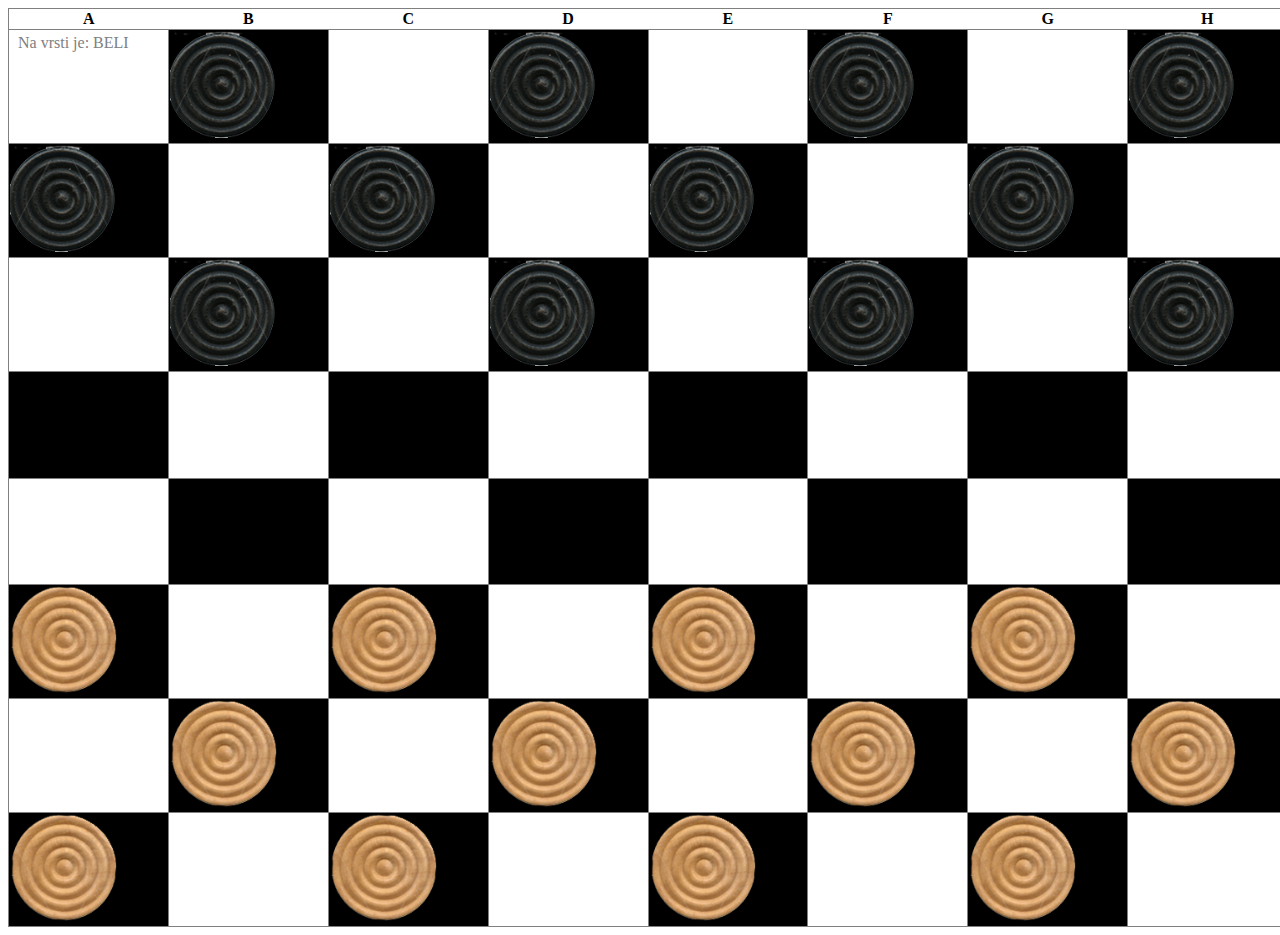
==== www/index.html @ f145a249 "width_fix_v2" ====
<!DOCTYPE HTML>
<html>
    <!--
    Izdelajte igro Dama za dva človeška igralca. Dama se igra s krogci na šahovnici velikosti 8 × 8 polj.
    Vsak igralec prične igro z 12 krogci, ki so razvrščeni na črna polja v treh vrsticah 
    (en igralec na enem, drugi
    ,na drugem koncu šahovnice). 
    Igralca izmenično premikata krogce enega za drugim. Krogec se lahko premakne za največ eno polje v diagonalni smeri.
    Premik za več polj je možen samo takrat, ko se preskoči nasprotnikov krogec in je to moč storiti tudi v naslednji potezi. 
    S preskakovanjem krogcev odstranjujemo nasprotnikove krogce.
    Premikanje krogcev je možno samo naprej. kadar krogec doseže nasprotnikov rob šahovnice, se spremeni v damo, ki se lahko premika tudi diagonalno nazaj.
    Cilj igre je odstraniti čim več ali vse nasprotnikove krogce. Natančnejša navodila si poglejte na spletu. 
    Igralec lahko ponudi predajo ali neodločen rezultat, nasprotnik to sprejme ali zavrne
    -->
    <head>
        <meta charset="UTF-8">
        <title>Dama</title>
        <meta name="viewport" content="width=device-width,initial-scale=1"/>
        <!--  <link rel="stylesheet" href="css/themes/default/jquery.mobile-1.4.5.min.css">
       
          <script src="js/jquery.mobile-1.4.5.min.js"></script>-->
        <script src="js/jquery.js"></script>

        <script type="text/javascript" charset="utf-8" src="cordova.js"></script>  
        <link rel="stylesheet" href="css/style.css">
        <script>
            var na_vrsti = 1; //igralce na vrsti
            var st_belih = 12;
            var st_crnih = 12;
            $(document).bind("mobileinit", function() {
                $.mobile.touchOverflowEnabled = true;
            });
            function na_vrsti_display() {
                turn(na_vrsti);
                if (na_vrsti === 1)
                    $("#igralec").html("BELI");
                else
                    $("#igralec").html("ČRNI");
            }


            function menu_show()
            {
                if ($("#menu").attr("data-displayed") === "0")
                {
                    $("#menu").slideToggle('slow', function() {
                    });
                    $("#menu").css('z-index', 11);
                    $("#menu").attr("data-displayed", "1");
                }
                else
                {
                    $("#menu").slideToggle('slow', function() {
                    });
                    setTimeout(300, function() {
                        $("#menu").css('z-index', -20);
                    });
                    $("#menu").attr("data-displayed", "0");
                }
            }
            function popup_show(selector)
            {
                if ($(selector).attr("data-displayed") === "0")
                {
                    $(selector).slideToggle('slow', function() {
                    });
                    $(selector).css('z-index', 11);
                    $(selector).attr("data-displayed", "1");
                }
                else
                {
                    $(selector).slideToggle('slow', function() {
                    });
                    setTimeout(300, function() {
                        $(selector).css('z-index', -20);
                    });
                    $(selector).attr("data-displayed", "0");
                }
            }
            function init() {
                document.addEventListener("deviceready", startup, false);
            }
            function startup() {
                document.addEventListener("menubutton", menu_show, false);
            }


            function doOnOrientationChange()
            {
                switch (window.orientation)
                {
                    case -90:
                    case 90:
                        // alert('landscape');
                        $("table td").css("width", $(window).width() / 8 + "px");
                        $(".img").css("height", visina_tr + "px");
                        //$("table").css("width", $(window).width() + "px");
                        //$(".img").css("margin-left", ($("#" + selector).width() / 2) - ($("#" + selector + " img").width() / 2) + "px");
                        break;
                    default:
                        // alert('portrait');
                        $("table td").css("width", $(window).width() / 8 + "px");
                        $(".img").css("height", visina_tr + "px");
                       // $("table").css("width", $(window).width() + "px");
                        //$(".img").css("margin-left", ($("#" + selector).width() / 2) - ($("#" + selector + " img").width() / 2) + "px");
                        break;
                }
            }
            window.addEventListener('orientationchange', doOnOrientationChange);
            function setup_krogcev()
            {
                $("table tr td").each(function() {
                    $(this).html("");
                });

                // setup krogcev
                //beli
                var visina_tr = ($(window).height() - $(window).height() * 0.05) / 8;
                var z_x = 5;
                var z_y = 0;
                for (var i = 0; i < 12; i++)
                {
                    var selector = "p_" + z_x + z_y;
                    $("#" + selector).html('<img onclick="click_dame(' + z_x + ',' + z_y + ',1,1)" data-barva="1" class="img" src="imgs/beli.png" alt="beli" />');
                    if (z_y === 7)//gre v novo vrstico
                    {
                        z_y = 0;
                        z_x++;
                    }
                    else if (z_y === 6)//gre v novo vrstico
                    {
                        z_y = 1;
                        z_x++;
                    }
                    else
                        z_y += 2; //naslednji
                }
                //crni
                var z_x = 0;
                var z_y = 1;
                for (var i = 0; i < 12; i++)
                {
                    var selector = "p_" + z_x + z_y;
                    $("#" + selector).html('<img onclick="click_dame(' + z_x + ',' + z_y + ',1,2)" data-barva="2" class="img" data-tip="1"  src="imgs/crni.png" alt="crni" />');
                    if (z_y === 7)//gre v novo vrstico
                    {
                        z_y = 0;
                        z_x++;
                    }
                    else if (z_y === 6)//gre v novo vrstico
                    {
                        z_y = 1;
                        z_x++;
                    }
                    else
                        z_y += 2; //naslednji
                }
                $(".img").css("height", visina_tr + "px");
                //$(".img").css("margin-left", ($("#" + selector).width() / 2) - ($("#" + selector + " img").width() / 2) + "px");
                ///---------------------------------------
            }
            function turn(t)
            {
                if (t === 1)
                {
                    $("body").css("-moz-transform", "rotate(0deg");
                    $("body").css("-webkit-transform", "rotate(0deg");
                    $("body").css("transform", "rotate(0deg");
                    $("#tabela").css("-moz-transform", "rotate(0deg");
                    $("#tabela").css("-webkit-transform", "rotate(0deg");
                    $("#tabela").css("transform", "rotate(0deg");
                }
                else
                {
                    $("body").css("-moz-transform", "rotate(-180deg");
                    $("body").css("-webkit-transform", "rotate(-180deg");
                    $("body").css("transform", "rotate(-180deg");
                    $("#tabela").css("-moz-transform", "rotate(180deg");
                    $("#tabela").css("-webkit-transform", "rotate(180deg");
                    $("#tabela").css("transform", "rotate(180deg");
                }
            }
            $(document).ready(function() {
                na_vrsti_display();
                // menu_show();
                $("table").css("width", $(window).width() + "px");
                setup_krogcev();
                $("table td").css("width", $(window).width() / 8 + "px");
                $("table .body ").css("height", ($(window).height() - $(window).height() * 0.05) / 8);
            });
            function nova_click(event)
            {
                event.preventDefault();
                menu_show();
                setup_krogcev();
                na_vrsti = 1;
                pobarvani = false;
                kliknjen_x = -1;
                kliknjen_y = -1;
                obarvani[0] = false;
                obarvani[1] = false;
                obarvani[2] = false;
                obarvani[3] = false;
                pobarvani_koord.forEach(function(entry) {
                    var x1 = entry[0];
                    var y1 = entry[1];
                    var selector = "#p_" + x1 + y1;
                    $(selector).html();
                });
                pobarvani_koord = [];
                na_vrsti_display();
            }
            function predaja_click(event)
            {
                event.preventDefault();
                menu_show();
                if (na_vrsti === 1)
                {
                    $("#igralec_predaja").html("Beli");
                    turn(2);
                }
                else
                {
                    $("#igralec_predaja").html("Črni");
                    turn(1);
                }
                popup_show("#predaja_confirm");
            }
            function neodloceno_click(event)
            {
                event.preventDefault();
                menu_show();
                if (na_vrsti === 1)
                {
                    $("#igralec_predaja").html("Beli");
                    turn(2);
                }
                else
                {
                    $("#igralec_predaja").html("Črni");
                    turn(1);
                }
                popup_show("#neodloceno_confirm");
            }

            function preveri_barvo(selector)
            {
                if ($("#" + selector).find(".img").length)
                {
                    return $("#" + selector).find(".img").attr("data-barva");
                }
                else
                    return -1;
            }
            var pobarvani = false;
            var kliknjen_x = -1;
            var kliknjen_y = -1;
            var obarvani = [false, false, false, false];
            var pobarvani_koord = [];
            function click_dame(x, y, tip, barva)
            {
                var visina_tr = (($(window).height() - $(window).height() * 0.05) / 8) - 2;
                if (pobarvani === false)
                {
                    if (parseInt(tip) === 1 && na_vrsti === 1 && parseInt(barva) === 1)//navadna dama, bela-------------------------------------------------------------------------
                    {
                        var selector1 = "p_" + (parseInt(x) - 1) + (parseInt(y) - 1); //levo gor
                        var x1 = parseInt(x) - 1;
                        var y1 = parseInt(y) - 1;
                        var selector2 = "p_" + (parseInt(x) - 1) + (parseInt(y) + 1); //desno gor
                        var x2 = parseInt(x) - 1;
                        var y2 = parseInt(y) + 1;
                        var noben_pobarvan = false;
                        if ($("#" + selector1).html() === "")
                        {
                            $("#" + selector1).html('<div onclick="premik(' + x1 + ',' + y1 + ',' + tip + ')" style="height:' + visina_tr + 'px;" class="img_ozadje"  ></div>');
                            obarvani[0] = true;
                            noben_pobarvan = true;
                            pobarvani_koord.push([x1, y1]);
                        }
                        else//levo gor je zasedeno
                        {
                            var barva = preveri_barvo(selector1);
                            if (parseInt(barva) === 2)//levo gor je nasprotnikov
                            {
                                var selector3 = "p_" + (parseInt(x) - 2) + (parseInt(y) - 2); //levo gor
                                var x1 = parseInt(x) - 2;
                                var y1 = parseInt(y) - 2;
                                if ($("#" + selector3).html() === "")// 2 POLJA DIAGONALNO LEVO JE PRAZNO
                                {
                                    $("#" + selector3).html('<div onclick="premik(' + x1 + ',' + y1 + ',' + tip + ')" style="height:' + visina_tr + 'px;" class="img_ozadje"  ></div>');
                                    obarvani[0] = true;
                                    noben_pobarvan = true;
                                    pobarvani_koord.push([x1, y1]);
                                }
                            }
                        }
                        if ($("#" + selector2).html() === "")
                        {
                            $("#" + selector2).html('<div onclick="premik(' + x2 + ',' + y2 + ',' + tip + ')" style="height:' + visina_tr + 'px;" class="img_ozadje"  ></div>');
                            obarvani[1] = true;
                            noben_pobarvan = true;
                            pobarvani_koord.push([x2, y2]);
                        }
                        else
                        {
                            var barva = preveri_barvo(selector2);
                            if (parseInt(barva) === 2)//desno gor je nasprotnikov
                            {
                                var selector3 = "p_" + (parseInt(x) - 2) + (parseInt(y) + 2); //desno gor
                                var x2 = parseInt(x) - 2;
                                var y2 = parseInt(y) + 2;
                                if ($("#" + selector3).html() === "")// 2 POLJA DIAGONALNO DESNO JE PRAZNO
                                {
                                    $("#" + selector3).html('<div onclick="premik(' + x2 + ',' + y2 + ',' + tip + ')" style="height:' + visina_tr + 'px;" class="img_ozadje"  ></div>');
                                    obarvani[1] = true;
                                    noben_pobarvan = true;
                                    pobarvani_koord.push([x2, y2]);
                                }
                            }
                        }
                        if (noben_pobarvan)
                        {
                            pobarvani = true;
                            kliknjen_x = x;
                            kliknjen_y = y;
                        }
                    }
                    if (parseInt(tip) === 1 && na_vrsti === 2 && parseInt(barva) === 2)//navadna dama,crna---------------------------------------------------------------------------------
                    {
                        var selector1 = "p_" + (parseInt(x) + 1) + (parseInt(y) - 1); //levo dol
                        var x1 = parseInt(x) + 1;
                        var y1 = parseInt(y) - 1;
                        var selector2 = "p_" + (parseInt(x) + 1) + (parseInt(y) + 1); //desno dol
                        var x2 = parseInt(x) + 1;
                        var y2 = parseInt(y) + 1;
                        var noben_pobarvan = false;
                        if ($("#" + selector1).html() === "")
                        {
                            $("#" + selector1).html('<div onclick="premik(' + x1 + ',' + y1 + ',' + tip + ')" style="height:' + visina_tr + 'px;" class="img_ozadje"  ></div>');
                            obarvani[2] = true;
                            noben_pobarvan = true;
                            pobarvani_koord.push([x1, y1]);
                        }
                        else//levo gor je zasedeno
                        {
                            var barva = preveri_barvo(selector1);
                            if (parseInt(barva) === 1)//levo gor je nasprotnikov
                            {
                                var selector3 = "p_" + (parseInt(x) + 2) + (parseInt(y) - 2); //levo gor
                                var x1 = parseInt(x) + 2;
                                var y1 = parseInt(y) - 2;

                                if ($("#" + selector3).html() === "")// 2 POLJA DIAGONALNO LEVO JE PRAZNO
                                {
                                    $("#" + selector3).html('<div onclick="premik(' + x1 + ',' + y1 + ',' + tip + ')" style="height:' + visina_tr + 'px;" class="img_ozadje"  ></div>');
                                    obarvani[2] = true;
                                    noben_pobarvan = true;
                                    pobarvani_koord.push([x1, y1]);
                                }
                            }
                        }
                        if ($("#" + selector2).html() === "")
                        {
                            $("#" + selector2).html('<div onclick="premik(' + x2 + ',' + y2 + ',' + tip + ')" style="height:' + visina_tr + 'px;" class="img_ozadje"  ></div>');
                            obarvani[3] = true;
                            noben_pobarvan = true;
                            pobarvani_koord.push([x2, y2]);
                        }
                        else//levo gor je zasedeno
                        {
                            var barva = preveri_barvo(selector2);
                            if (parseInt(barva) === 1)//levo gor je nasprotnikov
                            {
                                var selector3 = "p_" + (parseInt(x) + 2) + (parseInt(y) + 2); //levo gor
                                var x2 = parseInt(x) + 2;
                                var y2 = parseInt(y) + 2;
                                if ($("#" + selector3).html() === "")// 2 POLJA DIAGONALNO LEVO JE PRAZNO
                                {
                                    $("#" + selector3).html('<div onclick="premik(' + x2 + ',' + y2 + ',' + tip + ')" style="height:' + visina_tr + 'px;" class="img_ozadje"  ></div>');
                                    obarvani[3] = true;
                                    noben_pobarvan = true;
                                    pobarvani_koord.push([x2, y2]);
                                }
                            }
                        }
                        if (noben_pobarvan)
                        {
                            pobarvani = true;
                            kliknjen_x = x;
                            kliknjen_y = y;
                        }

                    }
                    else if (na_vrsti === parseInt(barva) && tip === 2)//lahko gre nazaj
                    {
                        var nasprotnik = -1;
                        if (na_vrsti === 1)
                            nasprotnik = 2;
                        else if (na_vrsti === 2)
                            nasprotnik = 1;
                        var selector1 = "p_" + (parseInt(x) - 1) + (parseInt(y) - 1); //levo gor
                        var x1 = parseInt(x) - 1;
                        var y1 = parseInt(y) - 1;
                        var selector2 = "p_" + (parseInt(x) - 1) + (parseInt(y) + 1); //desno gor
                        var x2 = parseInt(x) - 1;
                        var y2 = parseInt(y) + 1;
                        var selector3 = "p_" + (parseInt(x) + 1) + (parseInt(y) - 1); //levo dol
                        var x3 = parseInt(x) + 1;
                        var y3 = parseInt(y) - 1;
                        var selector4 = "p_" + (parseInt(x) + 1) + (parseInt(y) + 1); //desno dol
                        var x4 = parseInt(x) + 1;
                        var y4 = parseInt(y) + 1;
                        var noben_pobarvan = false;
                        if ($("#" + selector1).html() === "")
                        {
                            $("#" + selector1).html('<div onclick="premik(' + x1 + ',' + y1 + ',' + tip + ')" style="height:' + visina_tr + 'px;" class="img_ozadje"  ></div>');
                            obarvani[0] = true;
                            noben_pobarvan = true;
                            pobarvani_koord.push([x1, y1]);
                        }
                        else//levo gor je zasedeno
                        {
                            var barva = preveri_barvo(selector1);
                            if (parseInt(barva) === nasprotnik)//levo gor je nasprotnikov
                            {
                                var selector1 = "p_" + (parseInt(x) - 2) + (parseInt(y) - 2); //levo gor
                                var x1 = parseInt(x) - 2;
                                var y1 = parseInt(y) - 2;
                                if ($("#" + selector1).html() === "")// 2 POLJA DIAGONALNO LEVO JE PRAZNO
                                {
                                    $("#" + selector1).html('<div onclick="premik(' + x1 + ',' + y1 + ',' + tip + ')" style="height:' + visina_tr + 'px;" class="img_ozadje"  ></div>');
                                    obarvani[0] = true;
                                    noben_pobarvan = true;
                                    pobarvani_koord.push([x1, y1]);
                                }
                            }
                        }
                        if ($("#" + selector2).html() === "")
                        {
                            $("#" + selector2).html('<div onclick="premik(' + x2 + ',' + y2 + ',' + tip + ')" style="height:' + visina_tr + 'px;" class="img_ozadje"  ></div>');
                            obarvani[1] = true;
                            noben_pobarvan = true;
                            pobarvani_koord.push([x2, y2]);
                        }
                        else
                        {
                            var barva = preveri_barvo(selector2);
                            if (parseInt(barva) === nasprotnik)//desno gor je nasprotnikov
                            {
                                var selector2 = "p_" + (parseInt(x) - 2) + (parseInt(y) + 2); //desno gor
                                var x2 = parseInt(x) - 2;
                                var y2 = parseInt(y) + 2;
                                if ($("#" + selector2).html() === "")// 2 POLJA DIAGONALNO DESNO JE PRAZNO
                                {
                                    $("#" + selector2).html('<div onclick="premik(' + x2 + ',' + y2 + ',' + tip + ')" style="height:' + visina_tr + 'px;" class="img_ozadje"  ></div>');
                                    obarvani[1] = true;
                                    noben_pobarvan = true;
                                    pobarvani_koord.push([x2, y2]);
                                }
                            }
                        }

                        if ($("#" + selector3).html() === "")
                        {
                            $("#" + selector3).html('<div onclick="premik(' + x3 + ',' + y3 + ',' + tip + ')" style="height:' + visina_tr + 'px;" class="img_ozadje"  ></div>');
                            obarvani[3] = true;
                            noben_pobarvan = true;
                            pobarvani_koord.push([x3, y3]);
                        }
                        else//levo dol je zasedeno
                        {
                            var barva = preveri_barvo(selector3);
                            if (parseInt(barva) === nasprotnik)//levo dol je nasprotnikov
                            {
                                var selector3 = "p_" + (parseInt(x) + 2) + (parseInt(y) - 2); //levo dol
                                var x3 = parseInt(x) + 2;
                                var y3 = parseInt(y) - 2;
                                if ($("#" + selector3).html() === "")// 2 POLJA DIAGONALNO LEVO JE PRAZNO
                                {
                                    $("#" + selector3).html('<div onclick="premik(' + x3 + ',' + y3 + ',' + tip + ')" style="height:' + visina_tr + 'px;" class="img_ozadje"  ></div>');
                                    obarvani[3] = true;
                                    noben_pobarvan = true;
                                    pobarvani_koord.push([x3, y3]);
                                }
                            }
                        }
                        if ($("#" + selector4).html() === "")
                        {
                            $("#" + selector4).html('<div onclick="premik(' + x4 + ',' + y4 + ',' + tip + ')" style="height:' + visina_tr + 'px;" class="img_ozadje"  ></div>');
                            obarvani[4] = true;
                            noben_pobarvan = true;
                            pobarvani_koord.push([x4, y4]);
                        }
                        else//levo gor je zasedeno
                        {
                            var barva = preveri_barvo(selector4);
                            if (parseInt(barva) === nasprotnik)//desno dol je nasprotnikov
                            {
                                var selector4 = "p_" + (parseInt(x) + 2) + (parseInt(y) + 2); //desno dol
                                var x4 = parseInt(x) + 2;
                                var y4 = parseInt(y) + 2;
                                if ($("#" + selector4).html() === "")// 2 POLJA DIAGONALNO DESNO JE PRAZNO
                                {
                                    $("#" + selector4).html('<div onclick="premik(' + x4 + ',' + y4 + ',' + tip + ')" style="height:' + visina_tr + 'px;" class="img_ozadje"  ></div>');
                                    obarvani[4] = true;
                                    noben_pobarvan = true;
                                    pobarvani_koord.push([x4, y4]);
                                }
                            }
                        }
                        if (noben_pobarvan)
                        {
                            pobarvani = true;
                            kliknjen_x = x;
                            kliknjen_y = y;
                        }

                    }

                }
                else if (kliknjen_x === parseInt(x) && kliknjen_y === parseInt(y))//kliknjen je isti --------------------izbris pobarvanja---------------------------------------------
                {
                    // alert(kliknjen_x + " " + x + "-" + kliknjen_y + " " + y);
                    /* if (parseInt(tip) === 1 && na_vrsti === 1 && parseInt(barva) === 1)//navadna dama, bela
                     {
                     
                     var selector1 = "p_" + (parseInt(x) - 1) + (parseInt(y) - 1);//levo gor
                     var selector2 = "p_" + (parseInt(x) - 1) + (parseInt(y) + 1);//desno gor
                     if (obarvani[0] && preveri_barvo(selector1) === -1)//LEVO GOR JE PRAZNO POLJE
                     $("#" + selector1).html('');
                     else if (obarvani[0])//2 polja levo diagonalno
                     {
                     var selector3 = "p_" + (parseInt(x) - 2) + (parseInt(y) - 2);//levo gor
                     if (preveri_barvo(selector3) === -1)// 2 POLJA DIAGONALNO LEVO JE PRAZNO
                     {
                     $("#" + selector3).html('');
                     }
                     }
                     
                     
                     if (obarvani[1] && preveri_barvo(selector2) === -1)
                     $("#" + selector2).html('');
                     else if (obarvani[1])//2 polja levo diagonalno
                     {
                     var selector3 = "p_" + (parseInt(x) - 2) + (parseInt(y) + 2);//levo gor
                     if (preveri_barvo(selector3) === -1)// 2 POLJA DIAGONALNO LEVO JE PRAZNO
                     {
                     $("#" + selector3).html('');
                     }
                     }
                     //reset vsega
                     pobarvani = false;
                     kliknjen_x = -1;
                     kliknjen_y = -1;
                     obarvani[0] = false;
                     obarvani[1] = false;
                     }
                     if (parseInt(tip) === 1 && na_vrsti === 2 && parseInt(barva) === 2)//navadna dama,crna
                     {
                     var selector1 = "p_" + (parseInt(x) + 1) + (parseInt(y) - 1);//levo dol
                     var selector2 = "p_" + (parseInt(x) + 1) + (parseInt(y) + 1);//desno dol
                     if (obarvani[2] && preveri_barvo(selector1) === -1)
                     $("#" + selector1).html('');
                     else if (obarvani[2])//2 polja levo diagonalno
                     {
                     var selector3 = "p_" + (parseInt(x) + 2) + (parseInt(y) - 2);//levo gor
                     if (preveri_barvo(selector3) === -1)// 2 POLJA DIAGONALNO LEVO JE PRAZNO
                     {
                     $("#" + selector3).html('');
                     }
                     }
                     
                     
                     if (obarvani[3] && preveri_barvo(selector2) === -1)
                     $("#" + selector2).html('');
                     else if (obarvani[3])//2 polja levo diagonalno
                     {
                     var selector3 = "p_" + (parseInt(x) + 2) + (parseInt(y) + 2);//levo gor
                     if (preveri_barvo(selector3) === -1)// 2 POLJA DIAGONALNO LEVO JE PRAZNO
                     {
                     $("#" + selector3).html('');
                     }
                     }
                     
                     //reset vsega
                     pobarvani = false;
                     kliknjen_x = -1;
                     kliknjen_y = -1;
                     obarvani[2] = false;
                     obarvani[3] = false;
                     }
                     else//lahko gre nazaj
                     {//////// TOOOOOOOOOOOOOODDDDOOOOOOOOOOOOOOOOOOOOOOOOOOOOOOOOOOOOOOOOOOOOOOOOOOOO---------------------------------------------------
                     }*/
                    pobarvani = false;
                    kliknjen_x = -1;
                    kliknjen_y = -1;
                    obarvani[0] = false;
                    obarvani[1] = false;
                    obarvani[2] = false;
                    obarvani[3] = false;
                    pobarvani_koord.forEach(function(entry) {
                        var x1 = entry[0];
                        var y1 = entry[1];
                        var selector = "#p_" + x1 + y1;
                        $(selector).html("");
                    });
                    pobarvani_koord = [];
                }
            }
            function premik(x, y, tip)
            {
                var x = parseInt(x);
                var y = parseInt(y);
                pobarvani_koord.forEach(function(entry) {
                    var x1 = entry[0];
                    var y1 = entry[1];
                    var selector = "#p_" + x1 + y1;
                    $(selector).html("");
                });
                pobarvani_koord = [];
                var selector_s = "#p_" + kliknjen_x + kliknjen_y; //stara pozicija
                $(selector_s).html("");
                var selector = "#p_" + x + y; //NOVA POZICIJA


                var ponovni_premik = false;
                if (kliknjen_x + 2 === x)
                {
                    if (kliknjen_y < y)
                    {
                        var selector1 = "#p_" + (kliknjen_x + 1) + (kliknjen_y + 1);
                        $(selector1).html("");
                    }
                    else
                    {
                        var selector1 = "#p_" + (kliknjen_x + 1) + (kliknjen_y - 1);
                        $(selector1).html("");
                    }
                    ponovni_premik = true;
                    if (na_vrsti === 1)
                        st_crnih--;
                    else if (na_vrsti === 2)
                        st_belih--;
                }
                else if (kliknjen_x - 2 === x)
                {
                    if (kliknjen_y < y)
                    {
                        var selector1 = "#p_" + (kliknjen_x - 1) + (kliknjen_y + 1);
                        $(selector1).html("");
                    }
                    else
                    {
                        var selector1 = "#p_" + (kliknjen_x - 1) + (kliknjen_y - 1);
                        $(selector1).html("");
                    }
                    ponovni_premik = true;
                    if (na_vrsti === 1)
                        st_crnih--;
                    else if (na_vrsti === 2)
                        st_belih--;
                }

                ///ČE SE SPREMNI V DAMO


                if ((x === 0 && na_vrsti === 1) || (x === 7 && na_vrsti === 2) || tip === 2)
                {
                    if (na_vrsti === 1)
                        slikca = "imgs/beli_d.png";
                    else if (na_vrsti === 2)
                        slikca = "imgs/crni_d.png";
                    tip = 2;
                }
                else
                {
                    if (na_vrsti === 1)
                        slikca = "imgs/beli.png";
                    else if (na_vrsti === 2)
                        slikca = "imgs/crni.png";
                }
                if (na_vrsti === 1)//na vrsti je beli
                {
                    $(selector).html('<img onclick="click_dame(' + x + ',' + y + ',' + tip + ',1)" data-barva="1" class="img" data-tip="' + tip + '"  src="' + slikca + '" alt="beli" />');
                    //reset vsega

                }
                else if (na_vrsti === 2)// na vrsti je črni
                {
                    $(selector).html('<img onclick="click_dame(' + x + ',' + y + ',' + tip + ',2)" data-barva="2" class="img" data-tip="' + tip + '"  src="' + slikca + '" alt="crni" />');
                    //reset vsega
                }


                if (!ponovni_premik)
                {
                    if (na_vrsti === 1)//na vrsti je beli
                        na_vrsti = 2;
                    else if (na_vrsti === 2)// na vrsti je črni
                        na_vrsti = 1;
                }
                na_vrsti_display();
                pobarvani = false;
                kliknjen_x = -1;
                kliknjen_y = -1;
                obarvani[0] = false;
                obarvani[1] = false;
                obarvani[2] = false;
                obarvani[3] = false;
                //reset visine because logic
                $(".img").css("height", ($(window).height() - $(window).height() * 0.05) / 8 + "px");
                if (st_crnih === 0)
                {
                    $("#navadn_popup").html("Zmagal je beli! <button onclick='popup_show(\"#navadn_popup\");' >OK</button>");
                    popup_show("#navadn_popup");
                    setup_krogcev();
                    na_vrsti = 1;
                }
                else if (st_belih === 0)
                {
                    $("#navadn_popup").html("Zmagal je črni! <button onclick='popup_show(\"#navadn_popup\");' >OK</button>");
                    popup_show("#navadn_popup");
                    setup_krogcev();
                    na_vrsti = 1;
                }

            }


            function predaja(rez)
            {
                popup_show("#predaja_confirm");
                if (rez === true)
                {
                    var igralec = "";
                    var igralec1 = "";
                    if (na_vrsti === 1)
                    {
                        igralec = "Beli";
                        igralec1 = "črni";
                    }
                    else
                    {
                        igralec = "Črni";
                        igralec1 = "beli";
                    }
                    $("#navadn_popup").html(igralec + " se je predal, zmaga " + igralec1 + "! <button onclick='popup_show(\"#navadn_popup\");' >OK</button>");
                    popup_show("#navadn_popup");
                    na_vrsti = 1;
                    na_vrsti_display();
                    pobarvani = false;
                    kliknjen_x = -1;
                    kliknjen_y = -1;
                    obarvani[0] = false;
                    obarvani[1] = false;
                    obarvani[2] = false;
                    obarvani[3] = false;
                    setup_krogcev();
                    turn(na_vrsti);
                }
                turn(na_vrsti);
            }

            function neodloceno(rez)
            {
                popup_show("#neodloceno_confirm");
                if (rez)
                {
                    $("#navadn_popup").html("Igralca sta igro razglasila za neodločeno! <button onclick='popup_show(\"#navadn_popup\");' >OK</button>");
                    popup_show("#navadn_popup");
                    na_vrsti = 1;
                    na_vrsti_display();
                    pobarvani = false;
                    kliknjen_x = -1;
                    kliknjen_y = -1;
                    obarvani[0] = false;
                    obarvani[1] = false;
                    obarvani[2] = false;
                    obarvani[3] = false;
                    setup_krogcev();
                    turn(na_vrsti);
                }
                turn(na_vrsti);
            }

        </script>


    </head>

    <body onload="init()"> 

        <div data-role="page"  style="overflow-x:visible; " id="page1">
            <!--<div data-role="header">
                <h1>Dama</h1>
                <button id="klik">gumb</button>
            </div>-->
            <div role="main" class="ui-content">
                <table id="tabela">
                    <thead>
                        <tr class="header_tb"><th>A</th><th>B</th><th>C</th><th>D</th><th>E</th><th>F</th><th>G</th><th>H</th></tr>
                    </thead>
                    <tbody>
                        <tr class="body"><td id="p_00"> </td><td id="p_01"> </td><td id="p_02"> </td><td id="p_03"> </td><td id="p_04"> </td><td id="p_05"> </td><td id="p_06" > </td><td id="p_07"> </td></tr>
                        <tr class="body"><td id="p_10"> </td><td id="p_11"> </td><td id="p_12"> </td><td id="p_13"> </td><td id="p_14"> </td><td id="p_15"> </td><td id="p_16" > </td><td id="p_17"> </td></tr>
                        <tr class="body"><td id="p_20"> </td><td id="p_21"> </td><td id="p_22"> </td><td id="p_23"> </td><td id="p_24"> </td><td id="p_25"> </td><td id="p_26" > </td><td id="p_27"> </td></tr>
                        <tr class="body"><td id="p_30"> </td><td id="p_31"> </td><td id="p_32"> </td><td id="p_33"> </td><td id="p_34"> </td><td id="p_35"> </td><td id="p_36" > </td><td id="p_37"> </td></tr>
                        <tr class="body"><td id="p_40"> </td><td id="p_41"> </td><td id="p_42"> </td><td id="p_43"> </td><td id="p_44"> </td><td id="p_45"> </td><td id="p_46" > </td><td id="p_47"> </td></tr>
                        <tr class="body"><td id="p_50"> </td><td id="p_51"> </td><td id="p_52"> </td><td id="p_53"> </td><td id="p_54"> </td><td id="p_55"> </td><td id="p_56" > </td><td id="p_57"> </td></tr>
                        <tr class="body"><td id="p_60"> </td><td id="p_61"> </td><td id="p_62"> </td><td id="p_63"> </td><td id="p_64"> </td><td id="p_65"> </td><td id="p_66" > </td><td id="p_67"> </td></tr>
                        <tr class="body"><td id="p_70"> </td><td id="p_71"> </td><td id="p_72"> </td><td id="p_73"> </td><td id="p_74"> </td><td id="p_75"> </td><td id="p_76" > </td><td id="p_77"> </td></tr>
                    </tbody>
                </table>
            </div>
        </div>
        <!-- <div data-role="page" id="page2">
            <div data-role="header">
                <h1>Page 2</h1>
            </div>
            <div role="main" class="ui-content">
                <a href="#page1" data-rel="back" data-transition="slide" class="ui-btn ui-corner-all ui-btn-inline">Go Back To Page 1</a>
            </div>
        </div>-->


        <div data-displayed="0" id="menu" data-role="none"  >
            <ul >
                <li onclick="nova_click(event)"  ><a href="#">Nova igra</a></li>
                <li onclick="predaja_click(event)"  ><a href="#">Predaja</a></li>
                <li onclick="neodloceno_click(event)" ><a href="#">Neodločeno</a></li>
            </ul>
        </div>

        <div class="popup" id="predaja_confirm" data-displayed="0" >
            <h6><span id="igralec_predaja"></span> igralec  se predaja, sprejmeš predajo? </h6>
            <button onclick="predaja(true)" >Da</button>  <button onclick="predaja(false)">Ne</button>
        </div>


        <div class="popup" id="neodloceno_confirm" data-displayed="0" >
            <h6><span id="igralec_neodloceno"></span> igralec  igro razglaša za neodločeno, sprejmeš? </h6>
            <button onclick="neodloceno(true)">Da</button>  <button onclick="neodloceno(false)">Ne</button>
        </div>
        <div class="popup" id="navadn_popup" data-displayed="0" >

        </div>



        <div id="na_vrsti_je"><p>Na vrsti je: <span id="igralec" ></span></p></div>
    </body>

</html>
---- www/css/style.css ----
/*
To change this license header, choose License Headers in Project Properties.
To change this template file, choose Tools | Templates
and open the template in the editor.
*/
/* 
    Created on : 31.1.2015, 0:02:49
    Author     : Maticb
*/
#tabela
{
    -moz-transform: rotate(0deg);
    -webkit-transform: rotate(0deg);
    transform: rotate(0deg);
}
.header_tb th
{ 
   
    background-color:white !important;
    width:12.5%;
    height:0px;
}
.header_tb
{
   
    height:0px;
}
table{
    border-collapse: collapse;
    width:100%;
}
table,table td{
    border: 1px solid grey;


}
table tr  td{
    color:white;
}
table tr:nth-child(odd) td:nth-child(even){
    background-color: black;

}
table tr:nth-child(even) td:nth-child(odd){
    background-color: black;

}

table tr img{
    margin-left:auto;
    margin-right:auto;
}
table td{
    width:12.5%;
}

#menu
{
    z-index:-20;
    display: none;
    position:  fixed;
    bottom: 0px;
    left:0px;
    width:100%;
    height:150px;
}


#menu ul{
    list-style-type: none;
}
#menu li{
    display:block;
    width:80%;
    height:50%;
    margin-left:auto;
    margin-right:auto;

    text-align: center;


    background: #8f8f8f;
    background-image: -webkit-linear-gradient(top, #8f8f8f, #aaacad);
    background-image: -moz-linear-gradient(top, #8f8f8f, #aaacad);
    background-image: -ms-linear-gradient(top, #8f8f8f, #aaacad);
    background-image: -o-linear-gradient(top, #8f8f8f, #aaacad);
    background-image: linear-gradient(to bottom, #8f8f8f, #aaacad);
    color: #ffffff;
    text-decoration: none;

}
#menu li:hover{
    background: #3cb0fd;
    background-image: -webkit-linear-gradient(top, #3cb0fd, #3498db);
    background-image: -moz-linear-gradient(top, #3cb0fd, #3498db);
    background-image: -ms-linear-gradient(top, #3cb0fd, #3498db);
    background-image: -o-linear-gradient(top, #3cb0fd, #3498db);
    background-image: linear-gradient(to bottom, #3cb0fd, #3498db);
    text-decoration: none;


}
#menu ul li a{
    display:inline;
    color: #ffffff;
    margin:0;
    text-decoration: none;
    font-size:30px;

}


.beli{
    display:block;
    background: url("../imgs/beli.png") no-repeat center center;

}


#na_vrsti_je{
    color:grey;
    display:block;
    position:fixed;
    top:10px;
    left:10px;
}



.img_ozadje{
    padding:0;
    margin:0;
    height:100%;
    width:100%;
    background-color:blue;
    opacity:0.5;

}

.popup{
    display:none;
    position: fixed;
    left:10%;
    top:0;   
    z-index:-10;
    width:80%;
    font-size: 2em;

    background: #8f8f8f;
    background-image: -webkit-linear-gradient(top, #8f8f8f, #aaacad);
    background-image: -moz-linear-gradient(top, #8f8f8f, #aaacad);
    background-image: -ms-linear-gradient(top, #8f8f8f, #aaacad);
    background-image: -o-linear-gradient(top, #8f8f8f, #aaacad);
    background-image: linear-gradient(to bottom, #8f8f8f, #aaacad);
    color: #ffffff;

    padding:10px;
    text-align:center;
    border-radius:0px 0px 10px 10px;
}
.popup h6{
    display: inline-block;
}


.popup button {
    -moz-box-shadow:inset 0px 1px 0px 0px #ffffff;
    -webkit-box-shadow:inset 0px 1px 0px 0px #ffffff;
    box-shadow:inset 0px 1px 0px 0px #ffffff;
    background:-webkit-gradient(linear, left top, left bottom, color-stop(0.05, #f9f9f9), color-stop(1, #e9e9e9));
    background:-moz-linear-gradient(top, #f9f9f9 5%, #e9e9e9 100%);
    background:-webkit-linear-gradient(top, #f9f9f9 5%, #e9e9e9 100%);
    background:-o-linear-gradient(top, #f9f9f9 5%, #e9e9e9 100%);
    background:-ms-linear-gradient(top, #f9f9f9 5%, #e9e9e9 100%);
    background:linear-gradient(to bottom, #f9f9f9 5%, #e9e9e9 100%);
    filter:progid:DXImageTransform.Microsoft.gradient(startColorstr='#f9f9f9', endColorstr='#e9e9e9',GradientType=0);
    background-color:#f9f9f9;
    -moz-border-radius:6px;
    -webkit-border-radius:6px;
    border-radius:6px;
    border:1px solid #dcdcdc;
    display:inline-block;
    cursor:pointer;
    color:#666666;
    font-family:arial;
    font-size:15px;
    font-weight:bold;
    padding:6px 24px;
    text-decoration:none;
    text-shadow:0px 1px 0px #ffffff;
}
.popup button:hover {
    background:-webkit-gradient(linear, left top, left bottom, color-stop(0.05, #e9e9e9), color-stop(1, #f9f9f9));
    background:-moz-linear-gradient(top, #e9e9e9 5%, #f9f9f9 100%);
    background:-webkit-linear-gradient(top, #e9e9e9 5%, #f9f9f9 100%);
    background:-o-linear-gradient(top, #e9e9e9 5%, #f9f9f9 100%);
    background:-ms-linear-gradient(top, #e9e9e9 5%, #f9f9f9 100%);
    background:linear-gradient(to bottom, #e9e9e9 5%, #f9f9f9 100%);
    filter:progid:DXImageTransform.Microsoft.gradient(startColorstr='#e9e9e9', endColorstr='#f9f9f9',GradientType=0);
    background-color:#e9e9e9;
}
.popup button:active {
    position:relative;
    top:1px;
}
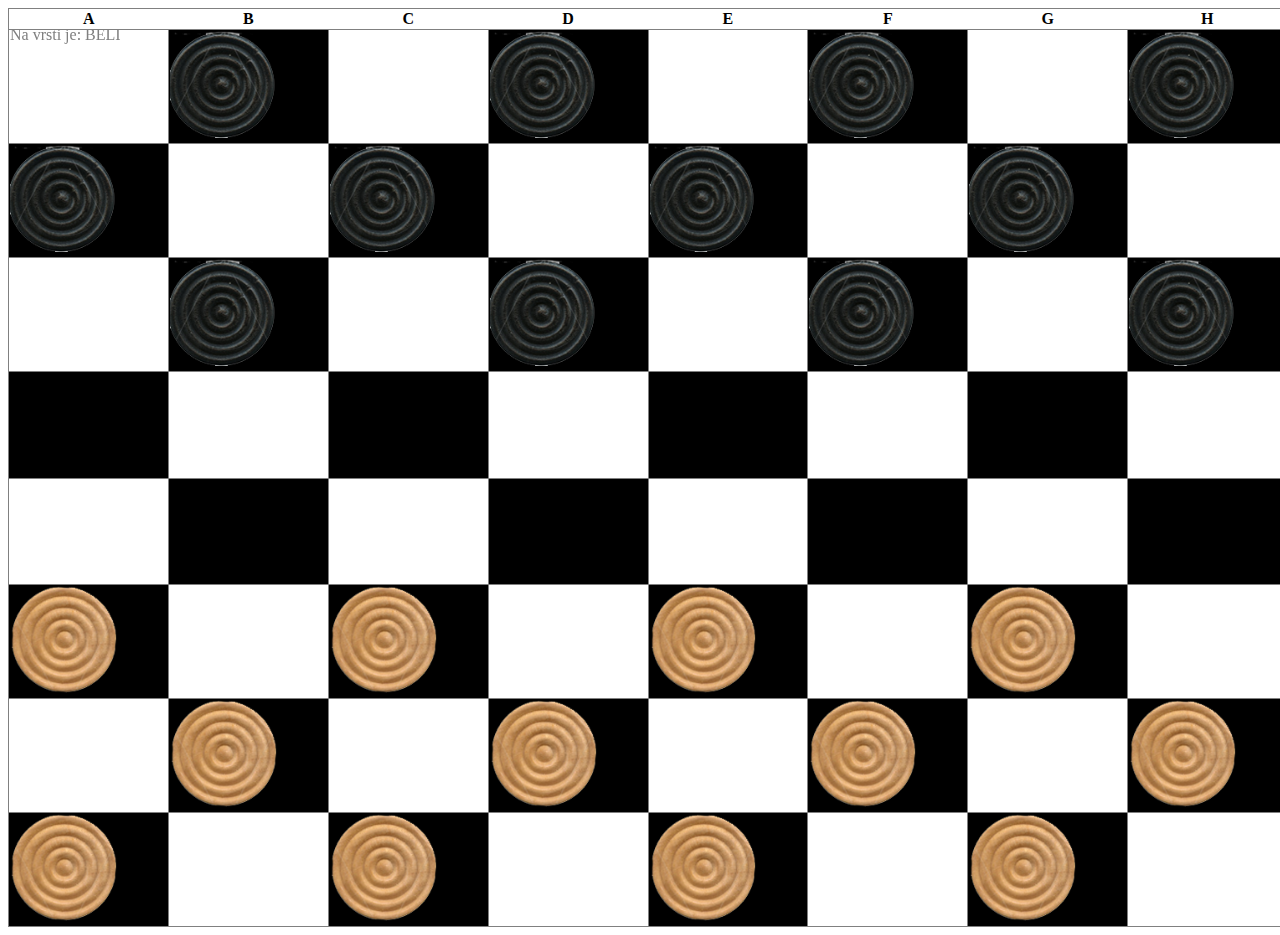
==== commit e0f11c89: "remove turns, fix portrait landscape" ====
--- a/www/index.html
+++ b/www/index.html
@@ -92,16 +92,18 @@
                     case -90:
                     case 90:
                         // alert('landscape');
-                        $("table td").css("width", $(window).width() / 8 + "px");
+                        $("table td").css("width", $(window).height() / 8 + "px");
                         $(".img").css("height", visina_tr + "px");
-                        //$("table").css("width", $(window).width() + "px");
+                        $("table").css("width", $(window).height() + "px");
+                        $("table .body ").css("height", ($(window).width() - $(window).width() * 0.05) / 8);
                         //$(".img").css("margin-left", ($("#" + selector).width() / 2) - ($("#" + selector + " img").width() / 2) + "px");
                         break;
                     default:
                         // alert('portrait');
                         $("table td").css("width", $(window).width() / 8 + "px");
                         $(".img").css("height", visina_tr + "px");
-                       // $("table").css("width", $(window).width() + "px");
+                        $("table").css("width", $(window).width() + "px");
+                        $("table .body ").css("height", ($(window).height() - $(window).height() * 0.05) / 8);
                         //$(".img").css("margin-left", ($("#" + selector).width() / 2) - ($("#" + selector + " img").width() / 2) + "px");
                         break;
                 }
@@ -163,21 +165,21 @@
             {
                 if (t === 1)
                 {
-                    $("body").css("-moz-transform", "rotate(0deg");
-                    $("body").css("-webkit-transform", "rotate(0deg");
-                    $("body").css("transform", "rotate(0deg");
-                    $("#tabela").css("-moz-transform", "rotate(0deg");
-                    $("#tabela").css("-webkit-transform", "rotate(0deg");
-                    $("#tabela").css("transform", "rotate(0deg");
+                    /* $("body").css("-moz-transform", "rotate(0deg");
+                     $("body").css("-webkit-transform", "rotate(0deg");
+                     $("body").css("transform", "rotate(0deg");
+                     $("#tabela").css("-moz-transform", "rotate(0deg");
+                     $("#tabela").css("-webkit-transform", "rotate(0deg");
+                     $("#tabela").css("transform", "rotate(0deg");*/
                 }
                 else
                 {
-                    $("body").css("-moz-transform", "rotate(-180deg");
-                    $("body").css("-webkit-transform", "rotate(-180deg");
-                    $("body").css("transform", "rotate(-180deg");
-                    $("#tabela").css("-moz-transform", "rotate(180deg");
-                    $("#tabela").css("-webkit-transform", "rotate(180deg");
-                    $("#tabela").css("transform", "rotate(180deg");
+                    /*  $("body").css("-moz-transform", "rotate(-180deg");
+                     $("body").css("-webkit-transform", "rotate(-180deg");
+                     $("body").css("transform", "rotate(-180deg");
+                     $("#tabela").css("-moz-transform", "rotate(180deg");
+                     $("#tabela").css("-webkit-transform", "rotate(180deg");
+                     $("#tabela").css("transform", "rotate(180deg");*/
                 }
             }
             $(document).ready(function() {
@@ -186,6 +188,7 @@
                 $("table").css("width", $(window).width() + "px");
                 setup_krogcev();
                 $("table td").css("width", $(window).width() / 8 + "px");
+
                 $("table .body ").css("height", ($(window).height() - $(window).height() * 0.05) / 8);
             });
             function nova_click(event)
